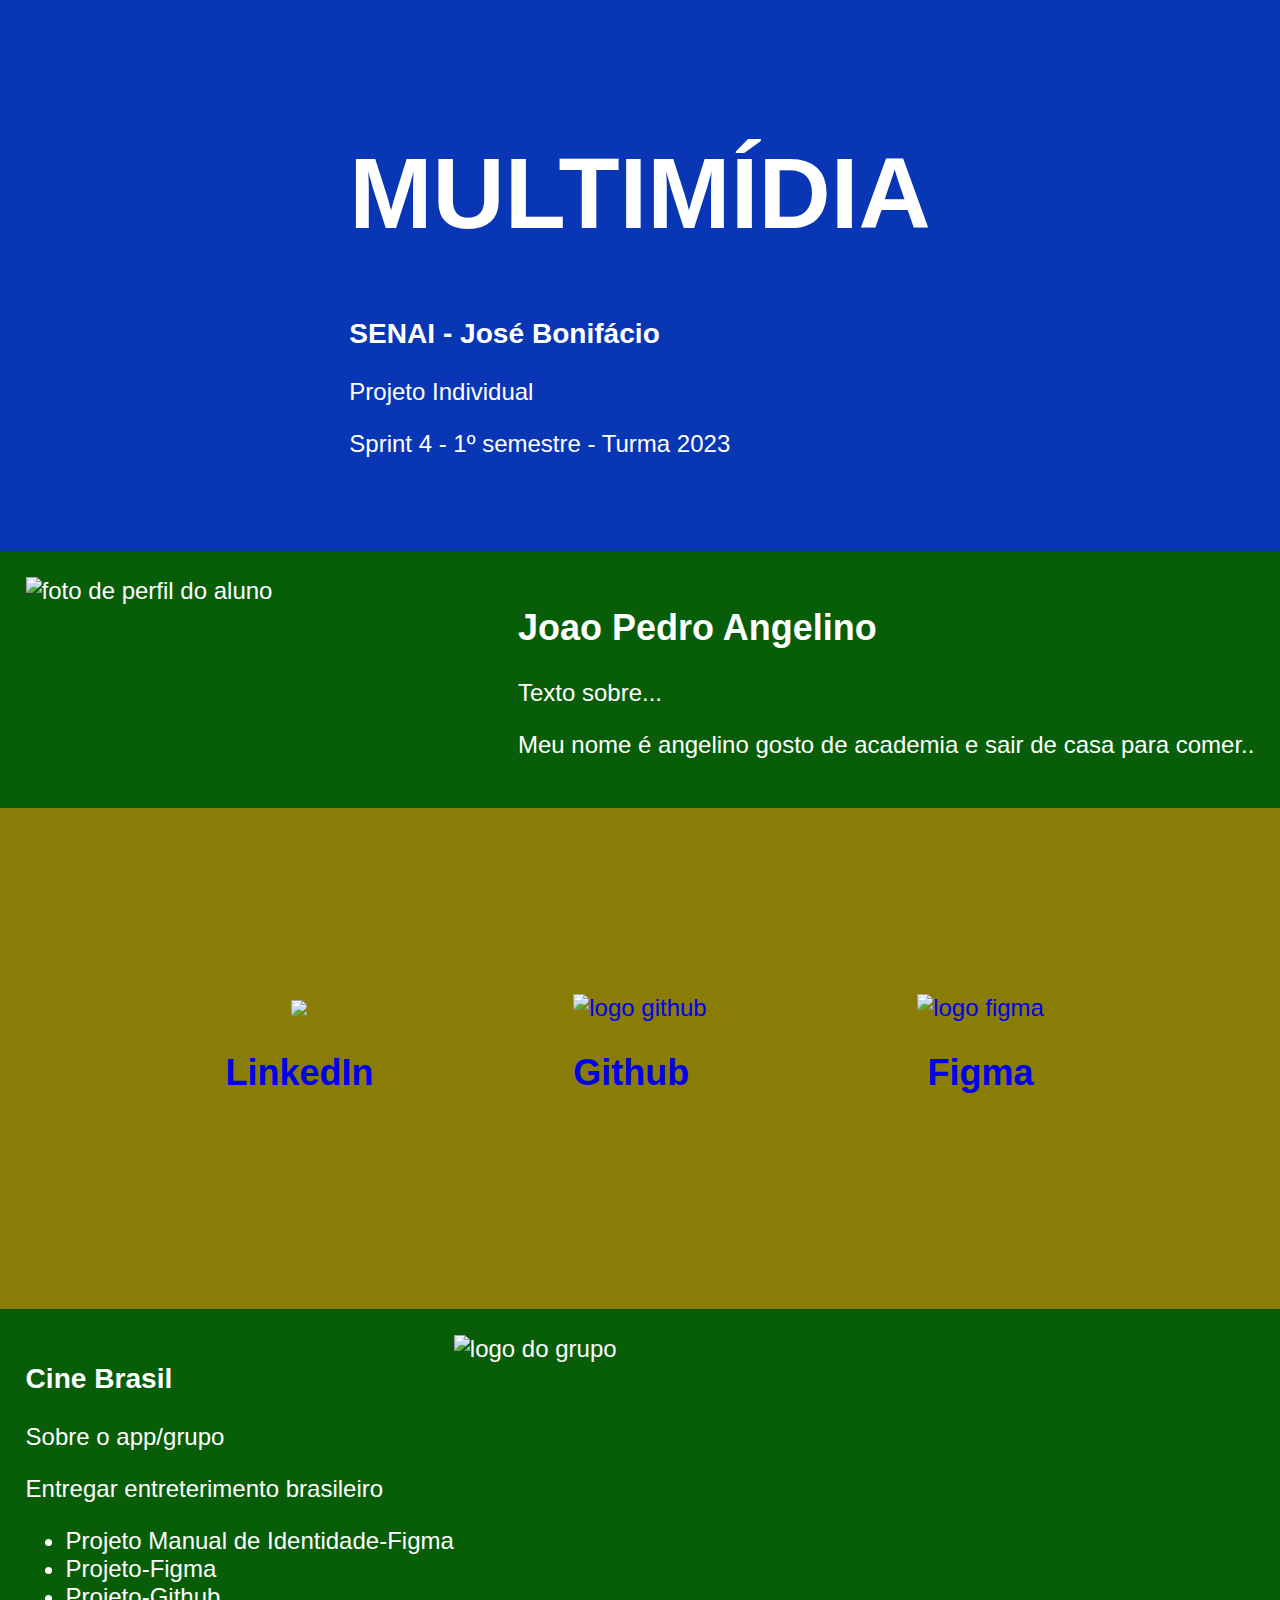
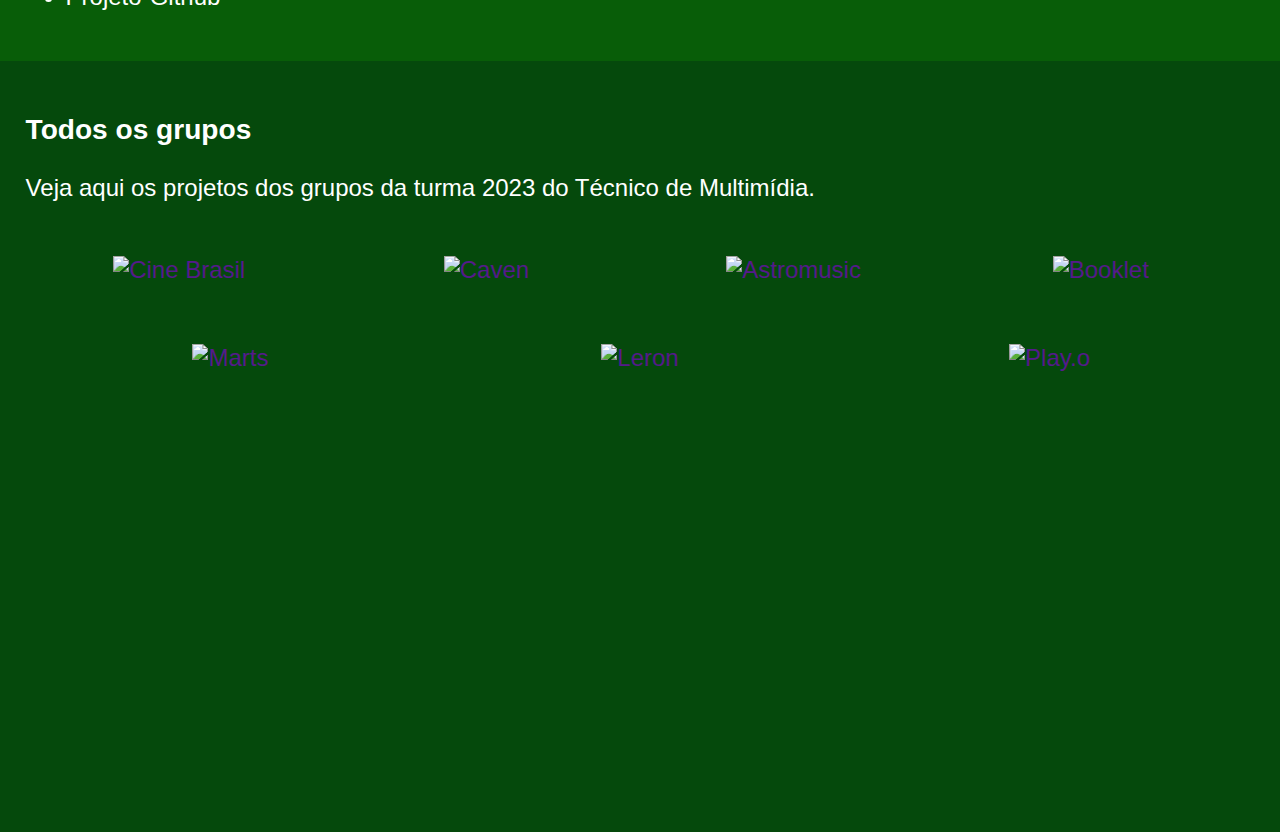
==== Projeto individual/Projeto.html @ 2988d7cc "Add files via upload" ====
<!DOCTYPE html>
<html lang="pt-br">
<head>
    
    <meta charset="UTF-8">
    <meta http-equiv="X-UA-Compatible" content="IE=edge">
    <meta name="viewport" content="width=device-width, initial-scale=1.0">
    <link rel="stylesheet" href="projeto.css">
    <title>ANGELINO</title>
</head>
<body>
    <section class="capa">

        <div class="eu">
            <h1>Multimídia</h1>
            <h3>SENAI - José Bonifácio</h3>
            <p>Projeto Individual</p>
            <p>Sprint 4 - 1º semestre - Turma 2023</p>
        </div>
        
    </section>
    <section class="pessoal">
        <div class="informacoes">
            <img class="perfil"src="file.enc" alt="foto de perfil do aluno">
        </div>
        <div class="title-aluno direita">
            <h2>Joao Pedro Angelino</h2>
            
            <p>Texto sobre...</p>
            <p>Meu nome é angelino gosto de academia e sair de casa para comer..</p>
            
        </div>
    </section>
    
    <section class="portfolio">
        <a href="file:///C:/Users/Aluno/Downloads/Manual%20de%20Identidade%20Visual%20CINE%20BRASIL%20(1).pdf">
        <div class="imagem">
            <img class="logo" src="imagens/Frame 5.png"logo LinkedIn">
            <h2>LinkedIn</h2>
        </a>
        </div>

        <div class="iamgem">      
            <a href="https://github.com/jpangelino">    
            <img class="logo" src="imagens/Frame 6.png" alt="logo github">
            <h2>Github</h2>
        </a>
        </div>

        <div class="imagem">  
            <a href="https://www.figma.com/file/2aLK9luXI1xkGQpSrUDwYB/Untitled?type=design&node-id=3%3A2&mode=design&t=B3Qnj3haJkA2hpGq-1">       
            <img class="logo" src="imagens/Frame 7.png" alt="logo figma">
            <h2>Figma</h2>
            </a>
        </div>
    </section>

    <section class="grupo_angelino">
        <div class="titulo_dos_grupos">
            <h3>Cine Brasil</h3>
            <p>Sobre o app/grupo</p>
            <p>Entregar entreterimento brasileiro</p>
            <ul>
                <li>Projeto Manual de Identidade-Figma</li>
                <li>Projeto-Figma</li>                
               <li>Projeto-Github</li>
                
            </ul>
        </div>
        <div class="logo_cine">
        <img class="logo_cine" src="imagens/logo 1.png" alt="logo do grupo">
        </div>
            
    </section>
    <section class="titulo_grupos">
        <h3>Todos os grupos</h3>
        <p>Veja aqui os projetos dos grupos da turma 2023 do Técnico de Multimídia.</p>
        <div class="grupos">
            <div class="grupo">
                <a href="">
                    <img class="logo" src="Ativo 21 1.png" alt="Cine Brasil">
                </a>
            </div>
            <div class="grupo">
                <a href="">
                <img class="logo" src="imagens/caven.png" alt="Caven">
                </a>
            </div>
            
            <div class="grupo">
                <a href="">
                <img class="logo" src="imagens/astromusic.png" alt="Astromusic">
                </a>
            </div>
            <div class="grupo">
                <a href="">
                <img class="logo" src="imagens/booklet.png" alt="Booklet">
                </a>
            </div>
            <div class="grupo">
                <a href="">
                <img class="logo-small" src="imagens/marts.png" alt="Marts">
                </a>
            </div>

            <div class="grupo">
                <a href="">
                <img class="logo-small" src="imagens/leron.png" alt="Leron">
                </a>
            </div>
          
            <div class="grupo">
                <a href="">
                <img class="logo-small" src="imagens/Ativo 1 1.png" alt="Play.o">
                </a>
            </div>
            
        </div>

    </section>
</body>
</html>
---- Projeto individual/projeto.css ----
body{
    color: white;
    margin: 0;
    background-color: rgb(8, 93, 8);
    font-size: 24px;
    font-family: Arial, Helvetica, sans-serif;
}
section{
    padding: 2%;
}
a{
    text-decoration: none;
}
.logo{
    width: auto;
    height: 150px;
}
section{
    padding: 2%;
}
.capa{
    color: white;
    height: 500px;
    background-color: rgb(8, 54, 181);
    display: flex;
    justify-content: space-around;
    align-items: center;
}
    .eu{
        text-align: left;
        }        
    h1{
            font-size: 100px;
            text-align: center;
            text-transform: uppercase;
    }
    .perfil{
        width: 400px;
    }
    .grupo_angelino{
        display: flex;
        justify-content: space-around;
    }
.portfolio{
    height: 50vh;
    background-color: rgb(137, 124, 7);
    display: flex;
    align-items: center;
}
.imagem{
    flex: 1;
    text-align: center;
}
.pessoal{
    display: flex;
    justify-content: space-around;
}
.informacoes, title-grupo{
    flex: 1;
}
.direita{
    text-align: left;
}

.titulo_grupos{
    height: 80vh;
    background-color: rgb(5, 73, 12);
    
}
.grupos{
    display: flex;
    flex-wrap: wrap;
    justify-content: space-around;
    text-align: center;
}
.logo_cine{
   height: 150px;
   flex: 2;
}

.logo-small{
    height: auto;
    width: 300px;
}
.grupo{
    flex: 0 0 20%; 
    margin: 30px;
}
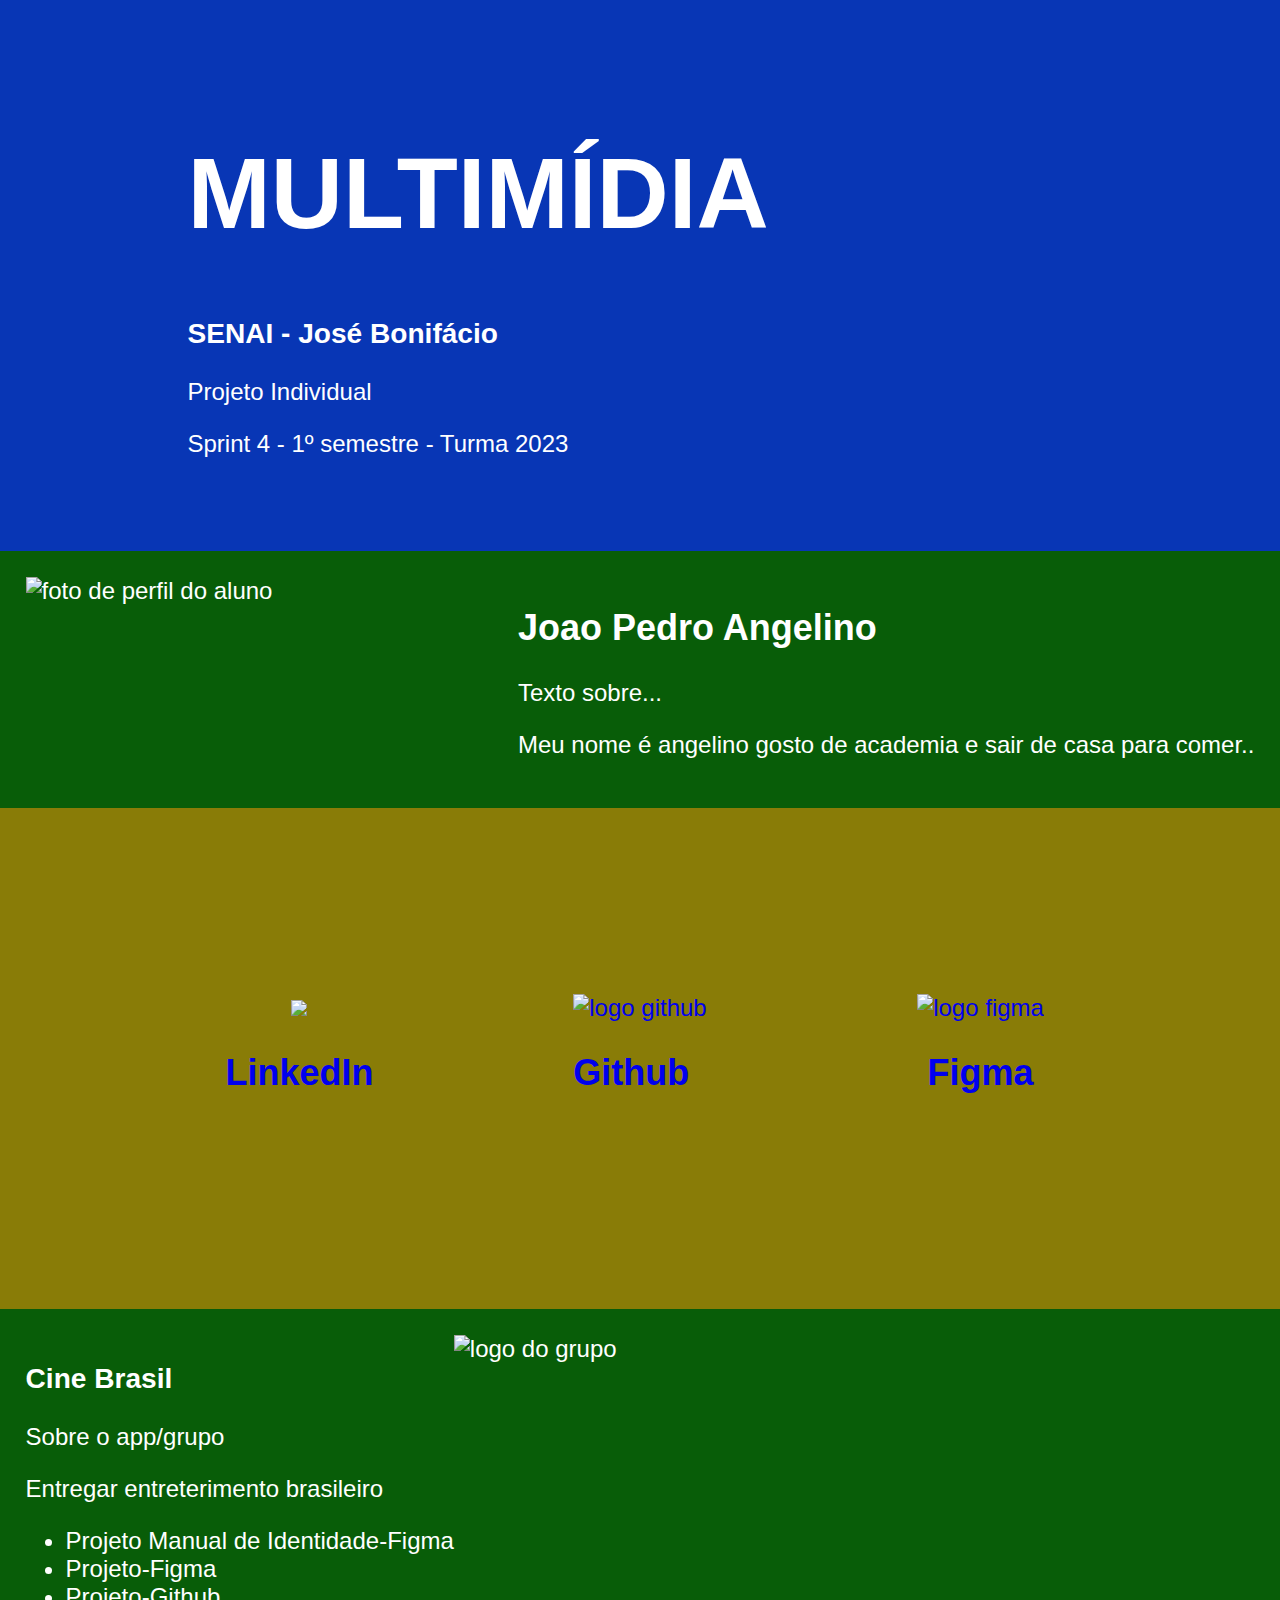
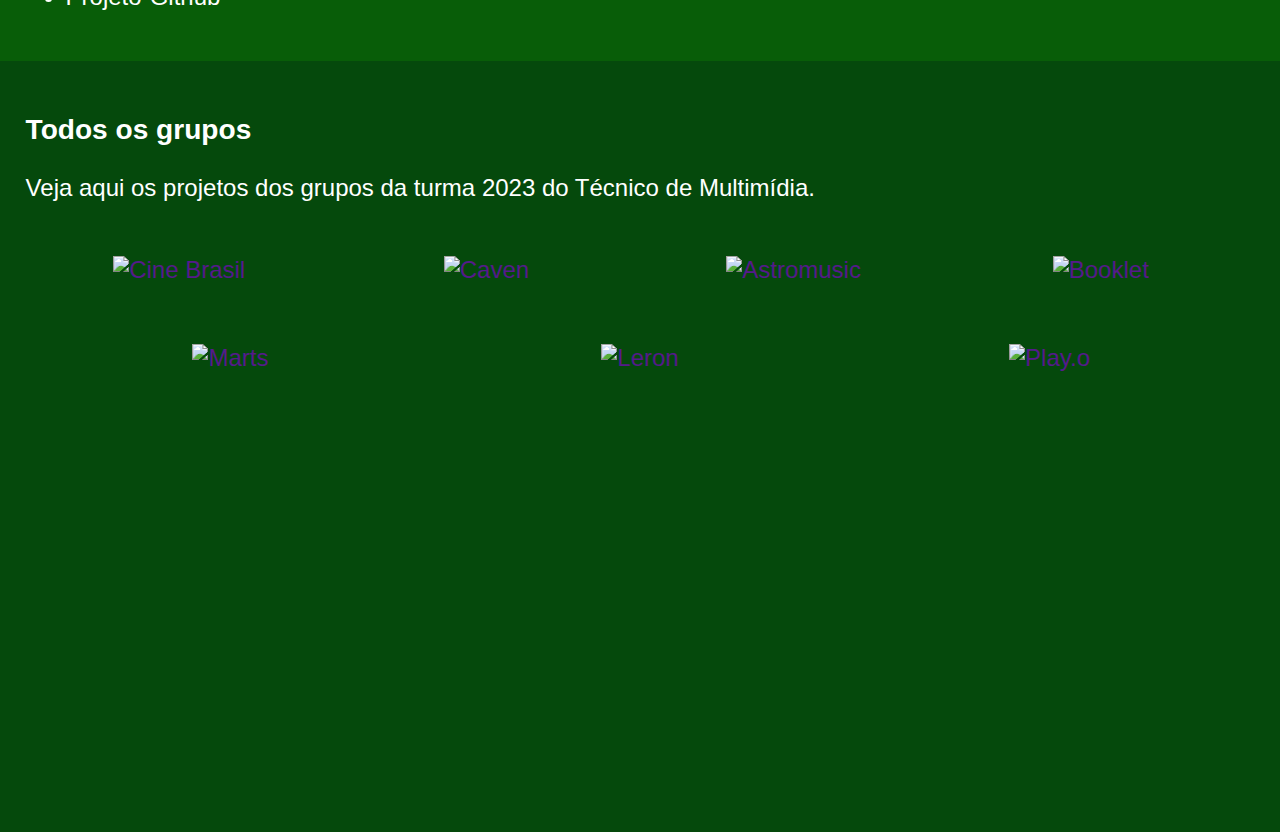
==== commit b144346d: "Add files via upload" ====
--- a/Projeto individual/Projeto.html
+++ b/Projeto individual/Projeto.html
@@ -12,6 +12,7 @@
     <section class="capa">
 
         <div class="eu">
+            <a class="senai" src="imagens/senai 1.png" alt="logosenai">
             <h1>Multimídia</h1>
             <h3>SENAI - José Bonifácio</h3>
             <p>Projeto Individual</p>
@@ -21,7 +22,7 @@
     </section>
     <section class="pessoal">
         <div class="informacoes">
-            <img class="perfil"src="file.enc" alt="foto de perfil do aluno">
+            <img class="perfil"src="imagens/file.enc" alt="foto de perfil do aluno">
         </div>
         <div class="title-aluno direita">
             <h2>Joao Pedro Angelino</h2>
@@ -68,7 +69,7 @@
             </ul>
         </div>
         <div class="logo_cine">
-        <img class="logo_cine" src="imagens/logo 1.png" alt="logo do grupo">
+        <img class="logo_cine" src="imagens/Ativo 21 1.png" alt="logo do grupo">
         </div>
             
     </section>
@@ -78,7 +79,7 @@
         <div class="grupos">
             <div class="grupo">
                 <a href="">
-                    <img class="logo" src="Ativo 21 1.png" alt="Cine Brasil">
+                    <img class="logo" src="imagens/Ativo 21 1.png" alt="Cine Brasil">
                 </a>
             </div>
             <div class="grupo">
